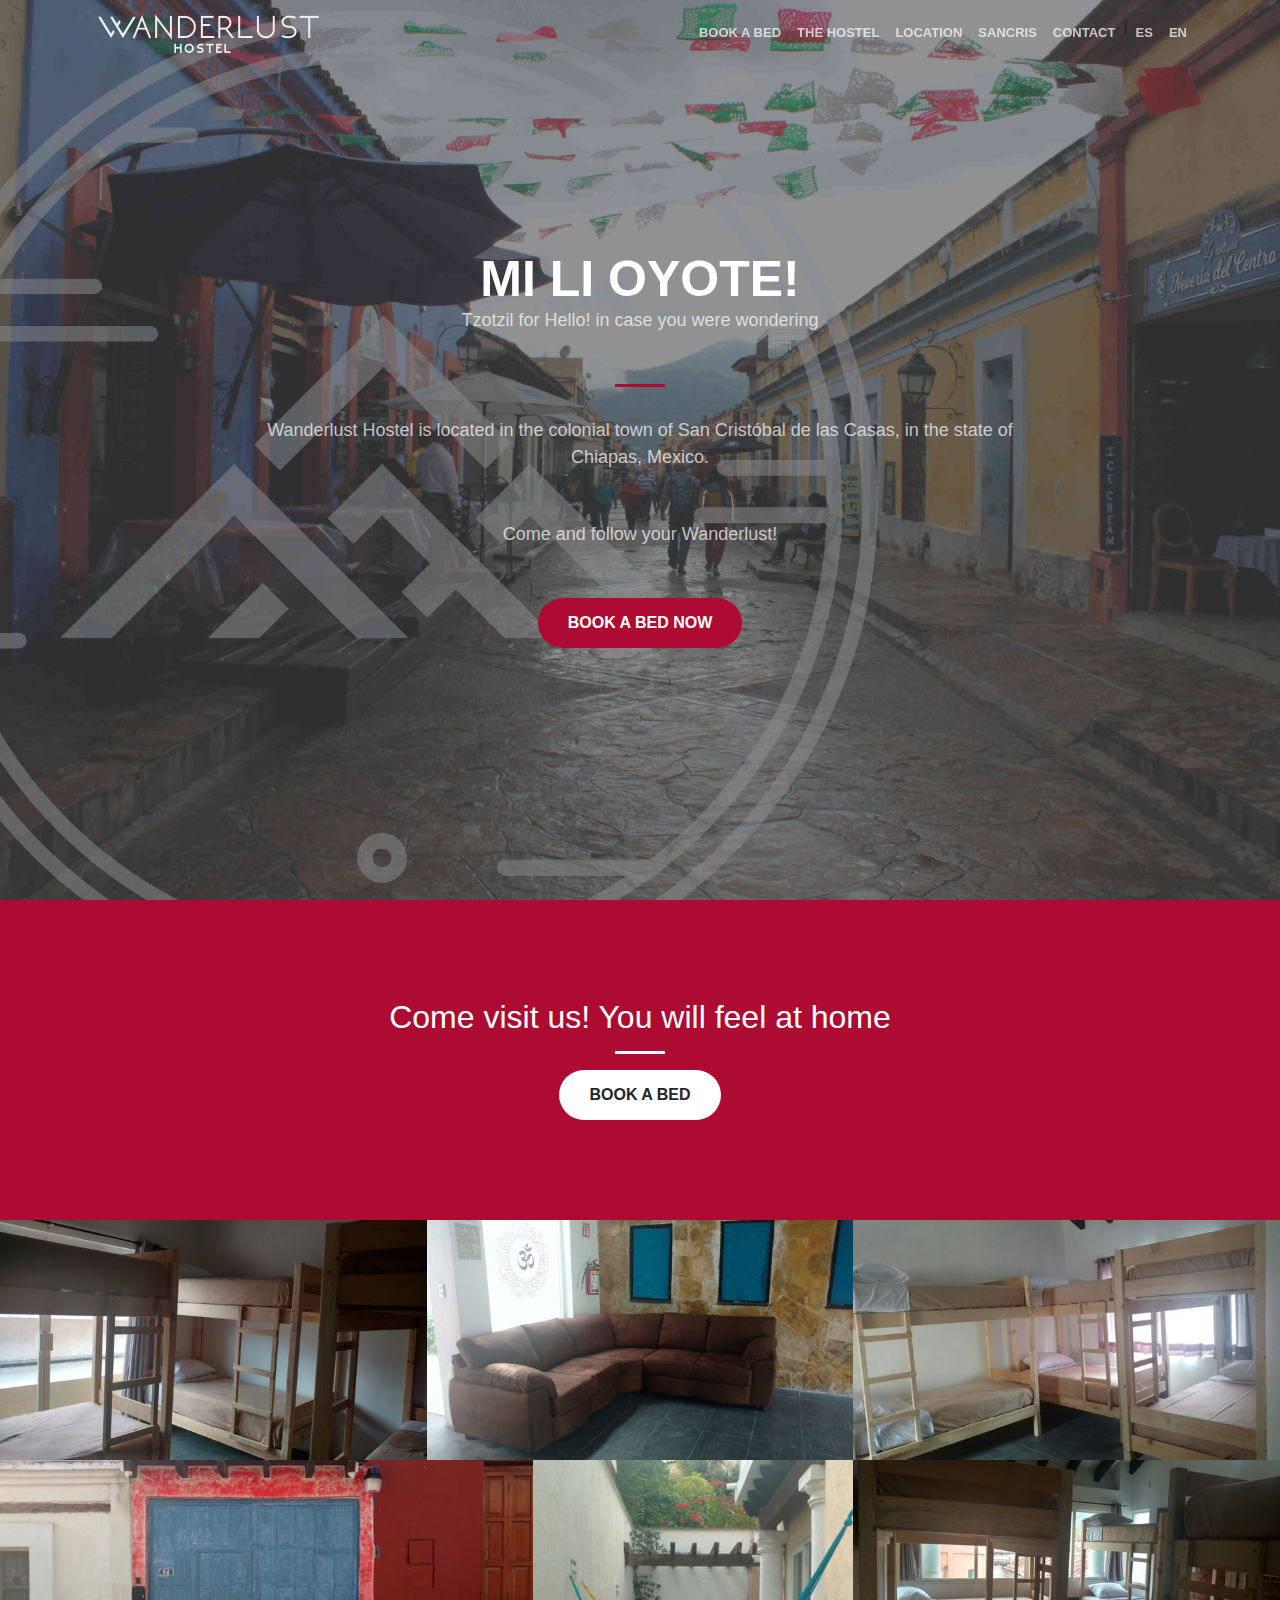
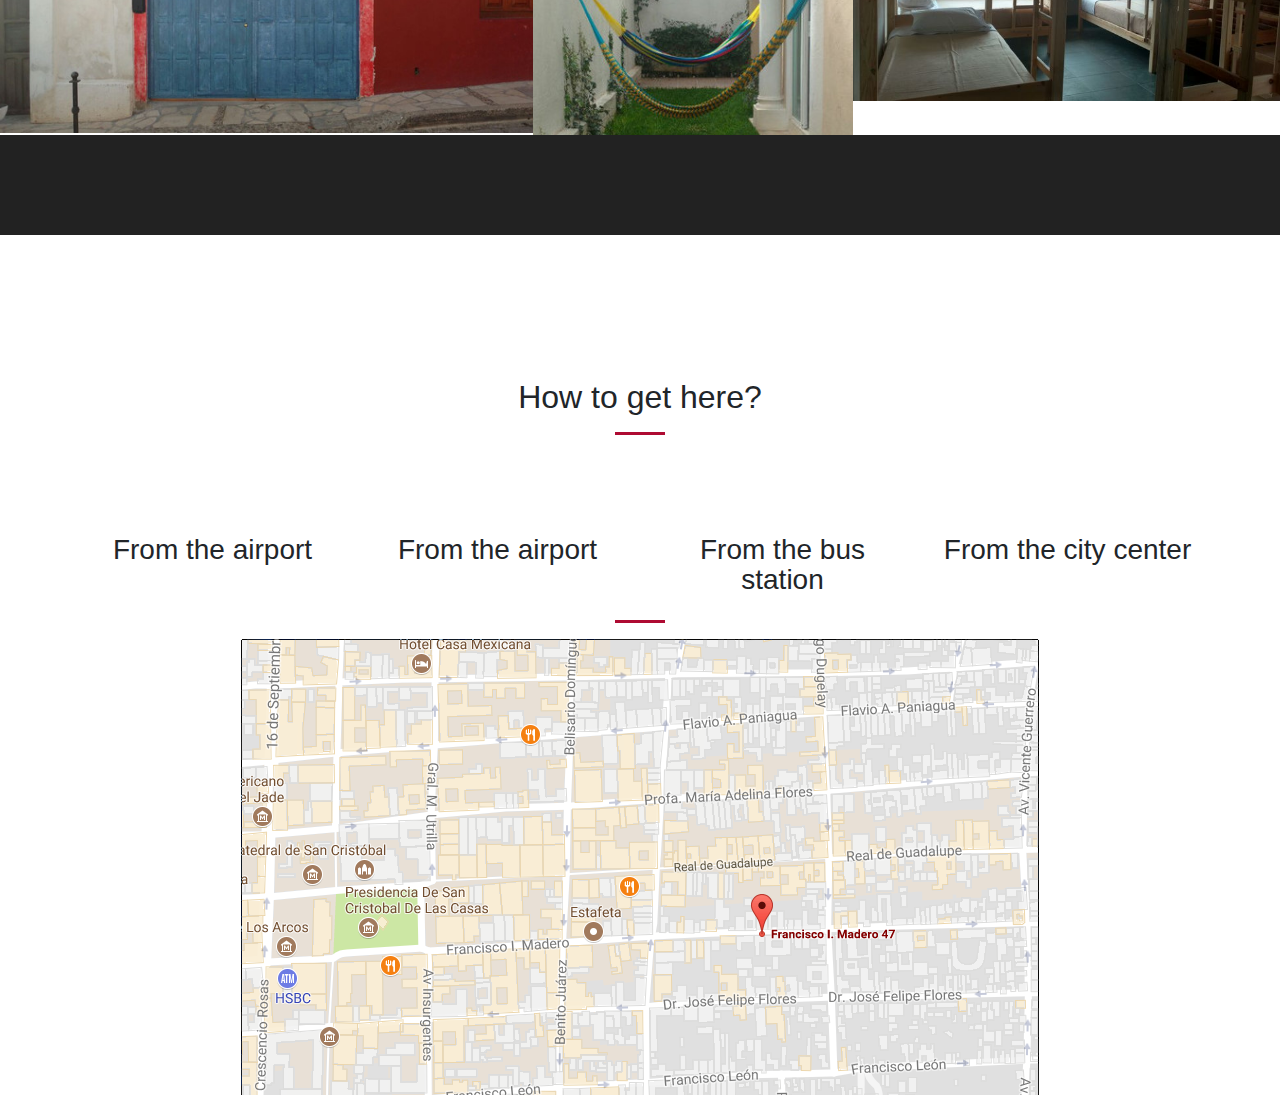
==== confirmed/index.html @ d8a04271 "cha" ====
<!DOCTYPE html>
<html lang="en">

  <head>

    <meta charset="utf-8">
    <meta name="viewport" content="width=device-width, initial-scale=1, shrink-to-fit=no">
    <meta name="description" content="">
    <meta name="author" content="">

    <title>Wanderlust Hostel, San Cristobal de las Casas</title>

    <!-- Custom styles for this template -->
    <link href="css/bootsplash.css" rel="stylesheet">
	<!-- Global Site Tag (gtag.js) - Google Analytics -->
	<script async src="https://www.googletagmanager.com/gtag/js?id=UA-70923538-2"></script>
	<script>
	  window.dataLayer = window.dataLayer || [];
	  function gtag(){dataLayer.push(arguments);}
	  gtag('js', new Date());

	  gtag('config', 'UA-70923538-2');
	</script>

  </head>

  <body>
	  <!--p><img src="img/logo_wanderlust-red.png"></p-->
	  <div></div>

  </body>

	<script>
setTimeout(function(){
var userLang = navigator.language || navigator.userLanguage; 

if (userLang.includes("en")){
	window.location = "../en";
}else{
	window.location = "../es";
}
}, 2); //2sec

	</script>

</html>
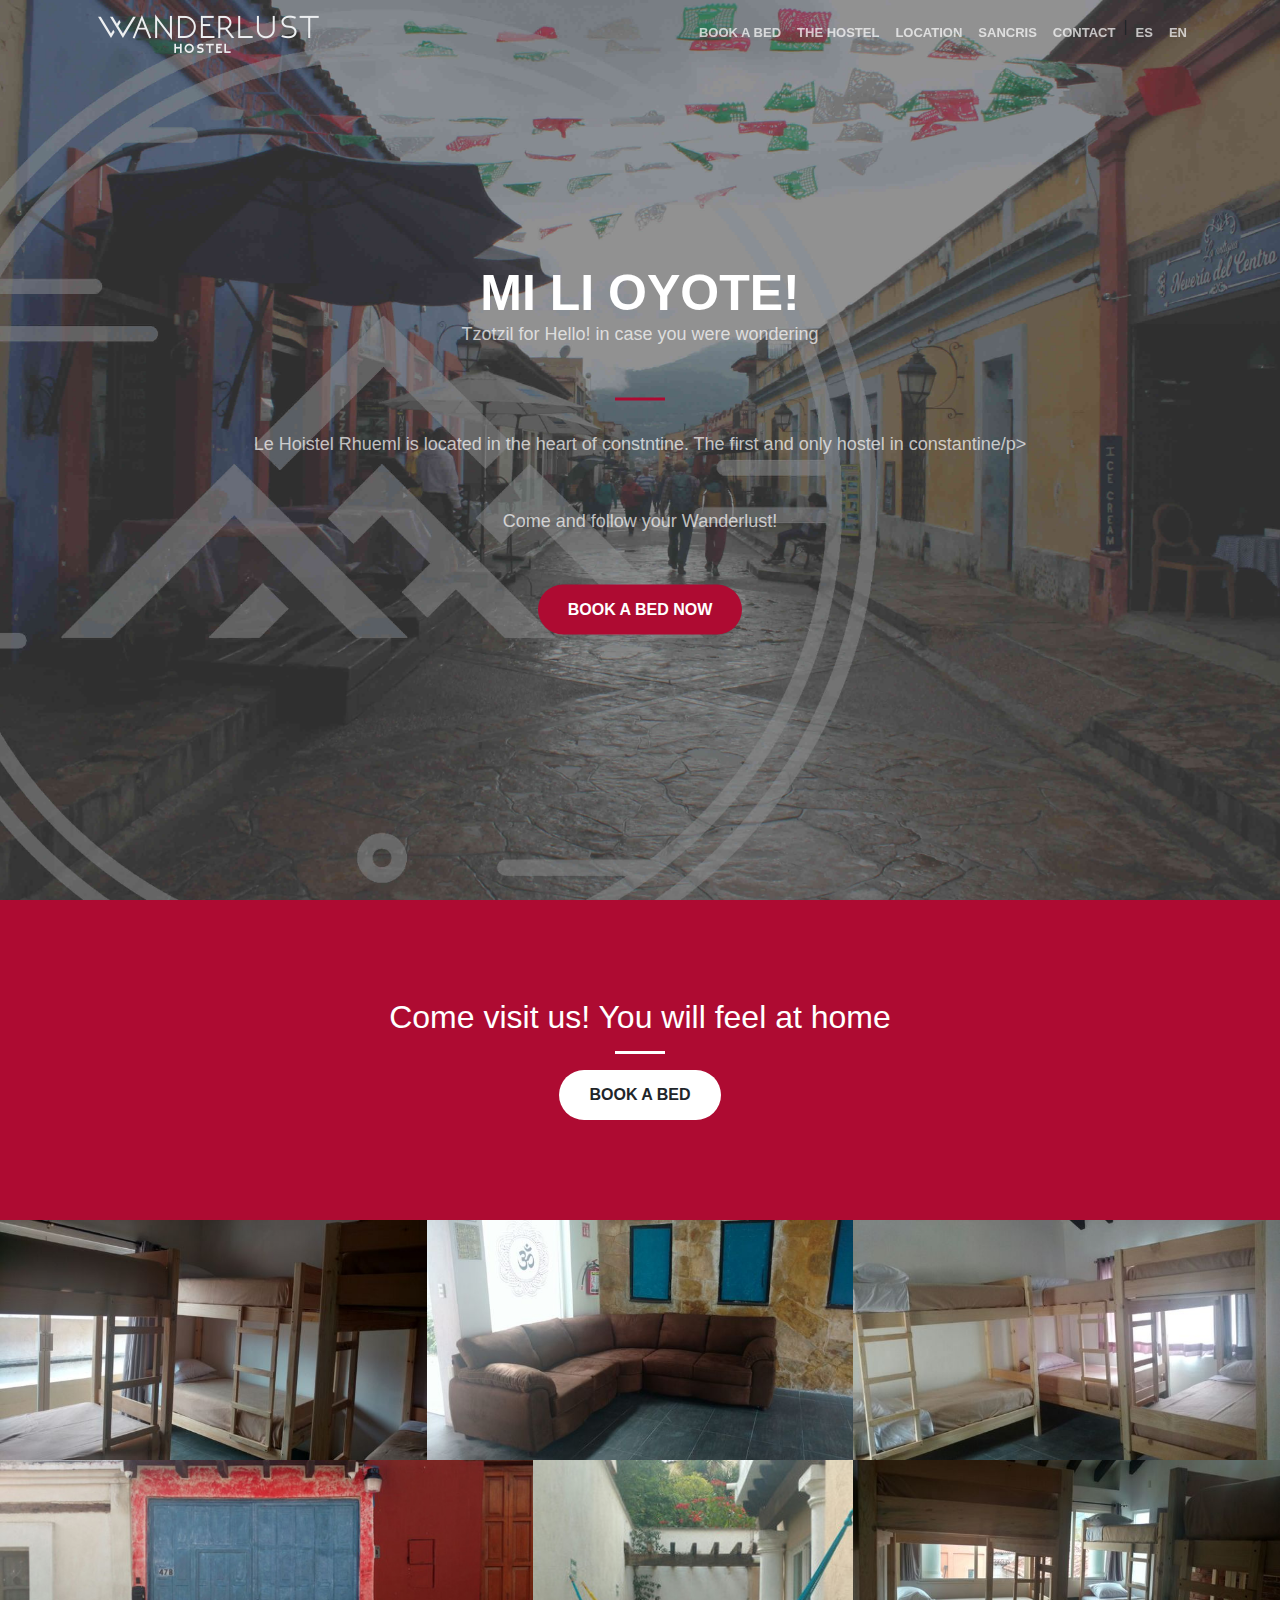
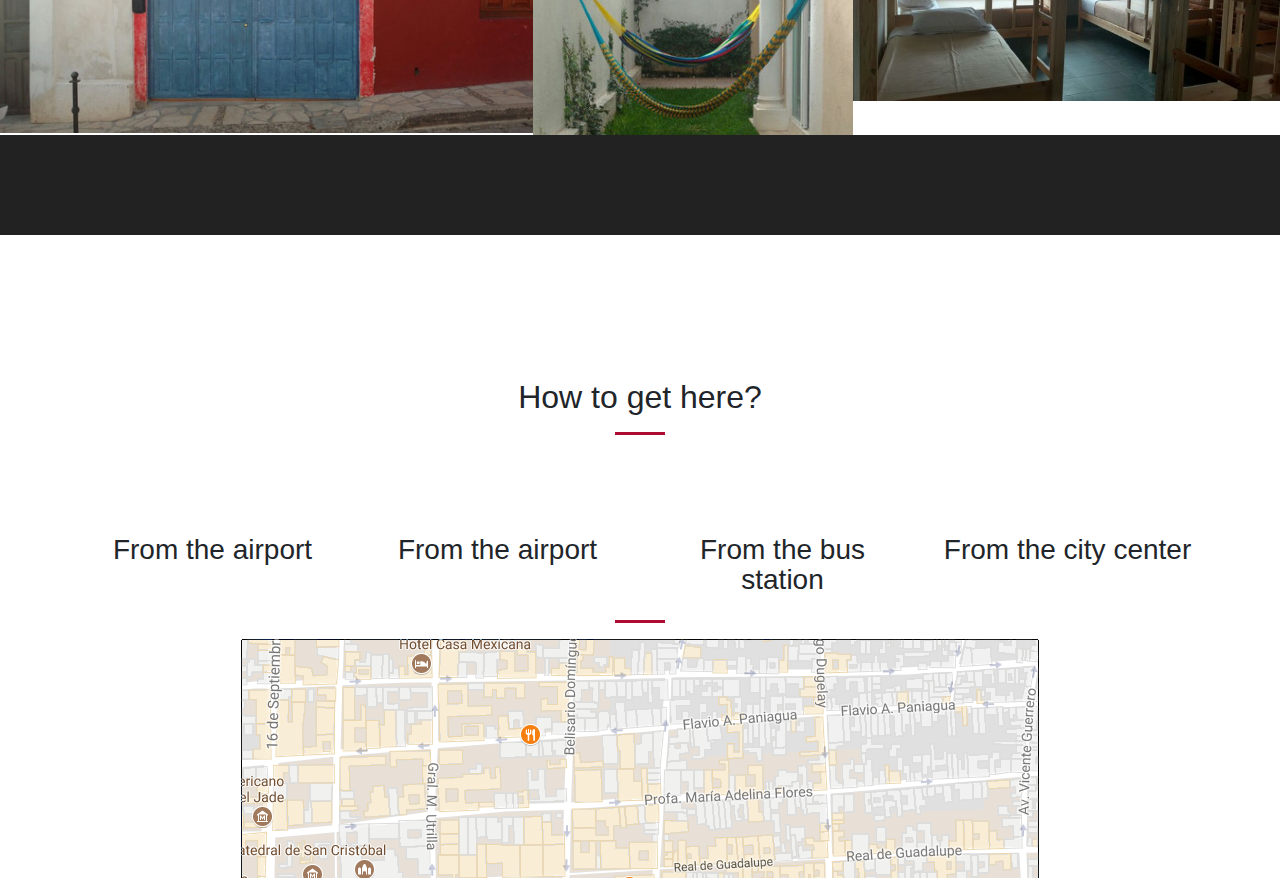
==== commit 3ee79628: "changing pictures step 1" ====
--- a/confirmed/index.html
+++ b/confirmed/index.html
@@ -25,7 +25,7 @@
   </head>
 
   <body>
-	  <!--p><img src="img/logo_wanderlust-red.png"></p-->
+	  <!--p><img src="img/logo_rhumel-white.png"></p-->
 	  <div></div>
 
   </body>
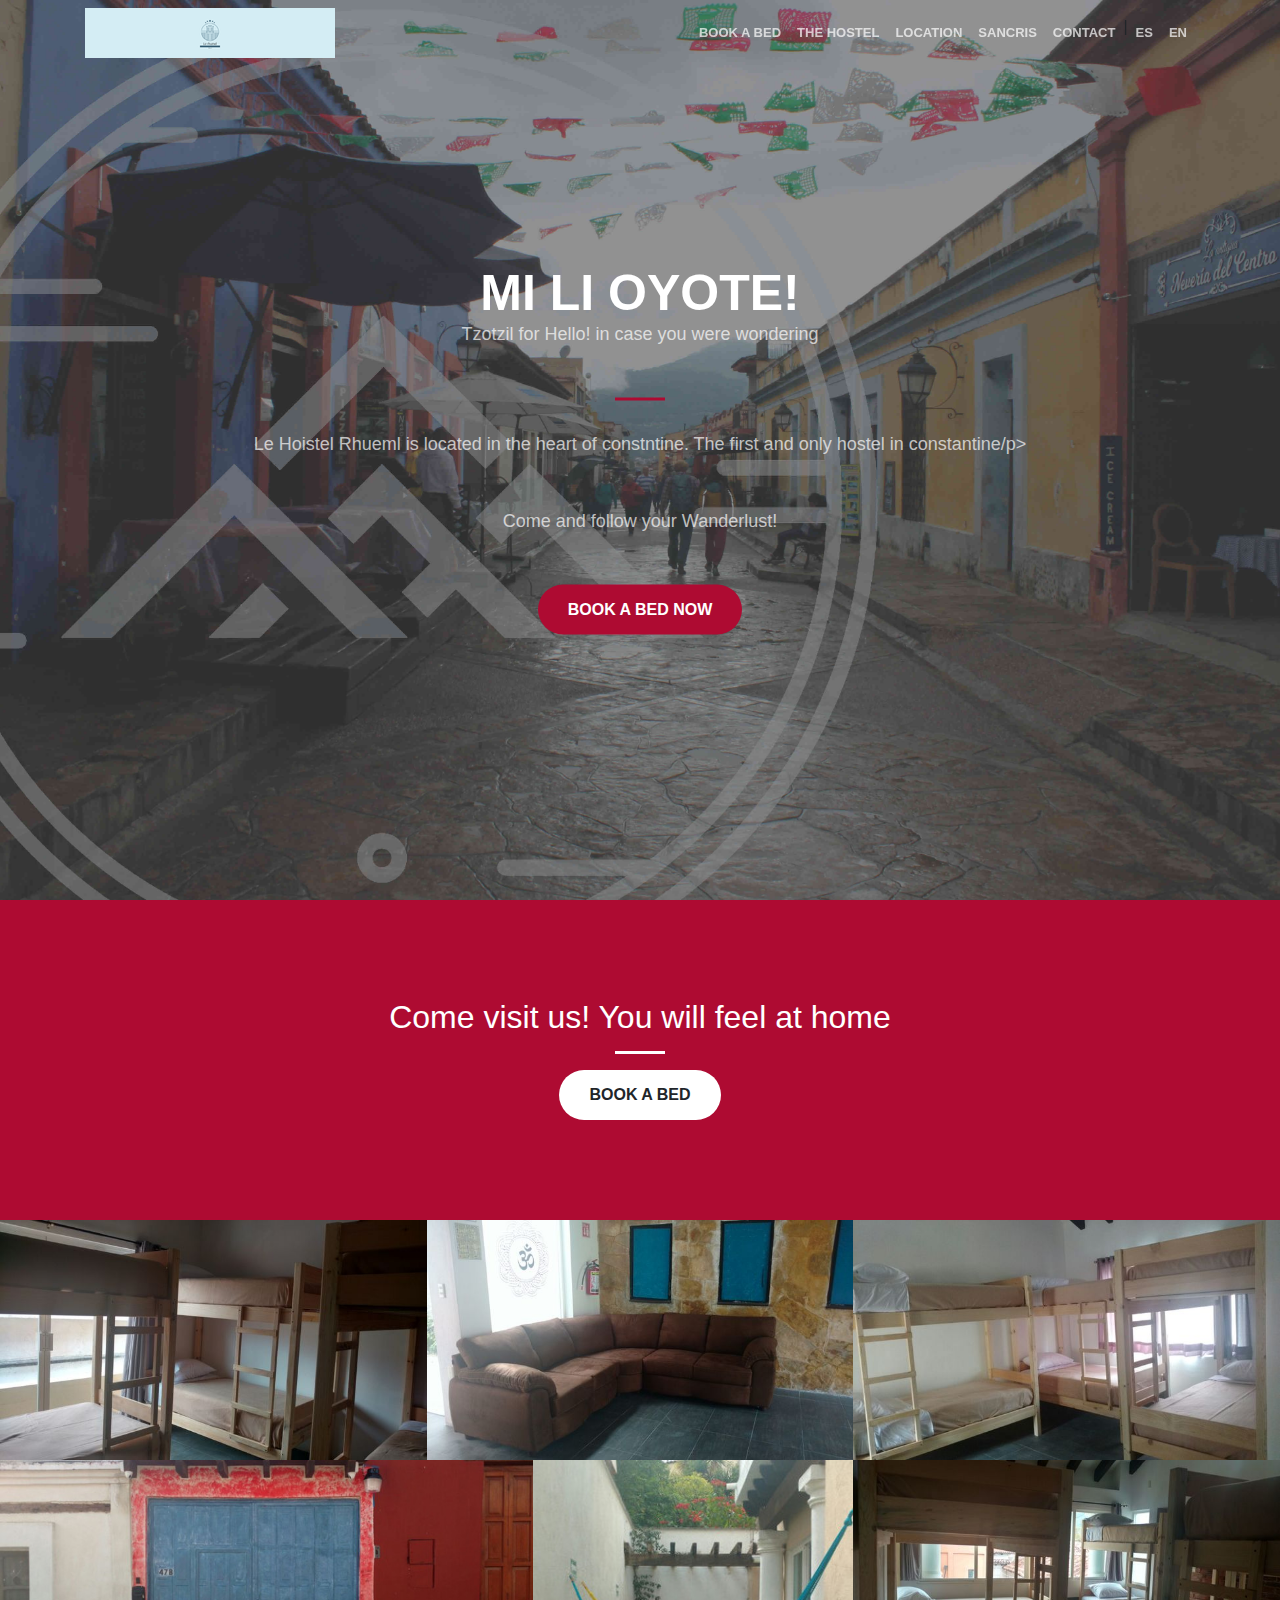
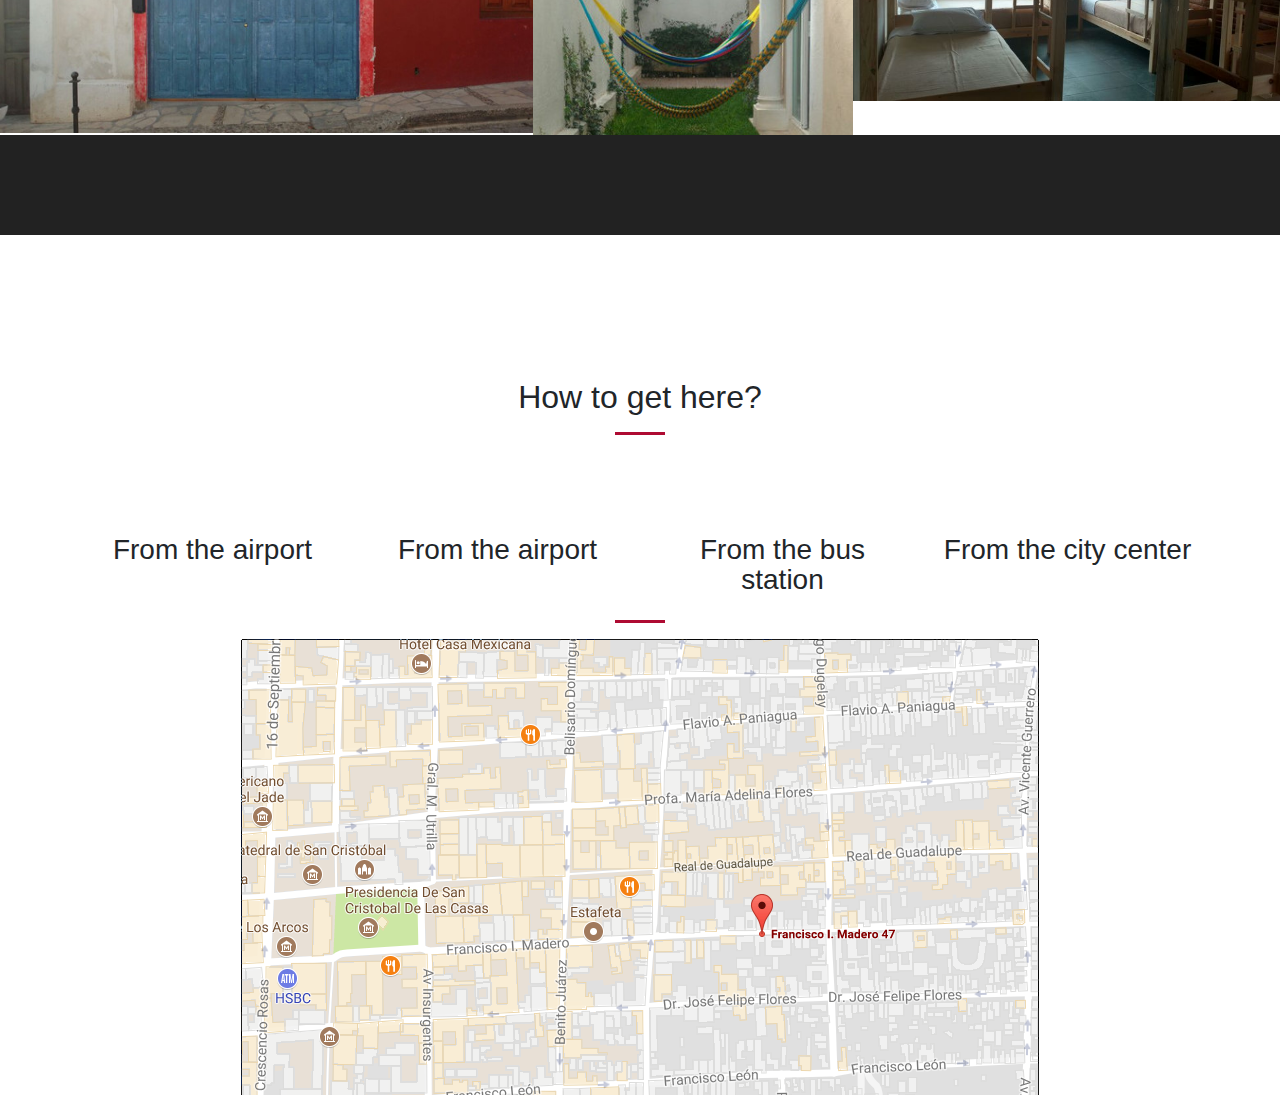
==== commit acecc42b: "Update index.html" ====
--- a/confirmed/index.html
+++ b/confirmed/index.html
@@ -8,7 +8,7 @@
     <meta name="description" content="">
     <meta name="author" content="">
 
-    <title>Wanderlust Hostel, San Cristobal de las Casas</title>
+    <title>Le Rhuemel Hostel, Constantine</title>
 
     <!-- Custom styles for this template -->
     <link href="css/bootsplash.css" rel="stylesheet">
@@ -37,7 +37,7 @@
 if (userLang.includes("en")){
 	window.location = "../en";
 }else{
-	window.location = "../es";
+	window.location = "../en";
 }
 }, 2); //2sec
 
